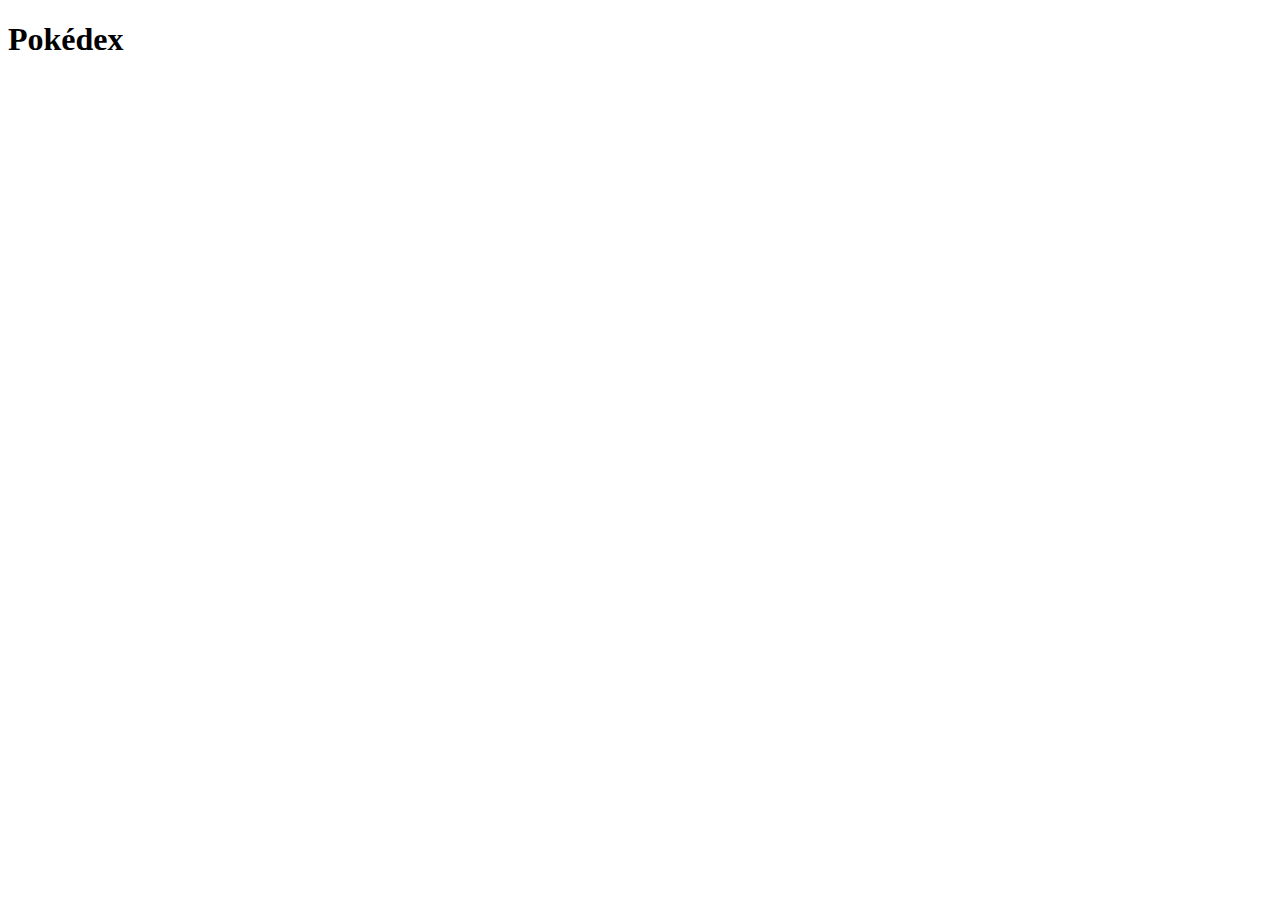
==== index.html @ 318d8853 "ok pour dev" ====
<!DOCTYPE html>
<html>
    <head>
        <meta charset="UTF-8">
        <meta name="viewport" content="width=device-width, initial-scale=1.0">
        <title>Pokédex - Accueil</title>
        <link rel="stylesheet" href="pokedex.css">
        <script src="home.js"></script>
    </head>
    <body>
        <h1>Pokédex</h1>
        <div id="pokemon-grid"></div>
    </body>
</html>
---- pokedex.css ----
body {
    background-color: #FFFFFF;
}

.grass {
    background-color: green;
    color: white;
}

.poison {
    background-color: darkviolet;
    color: white;
}
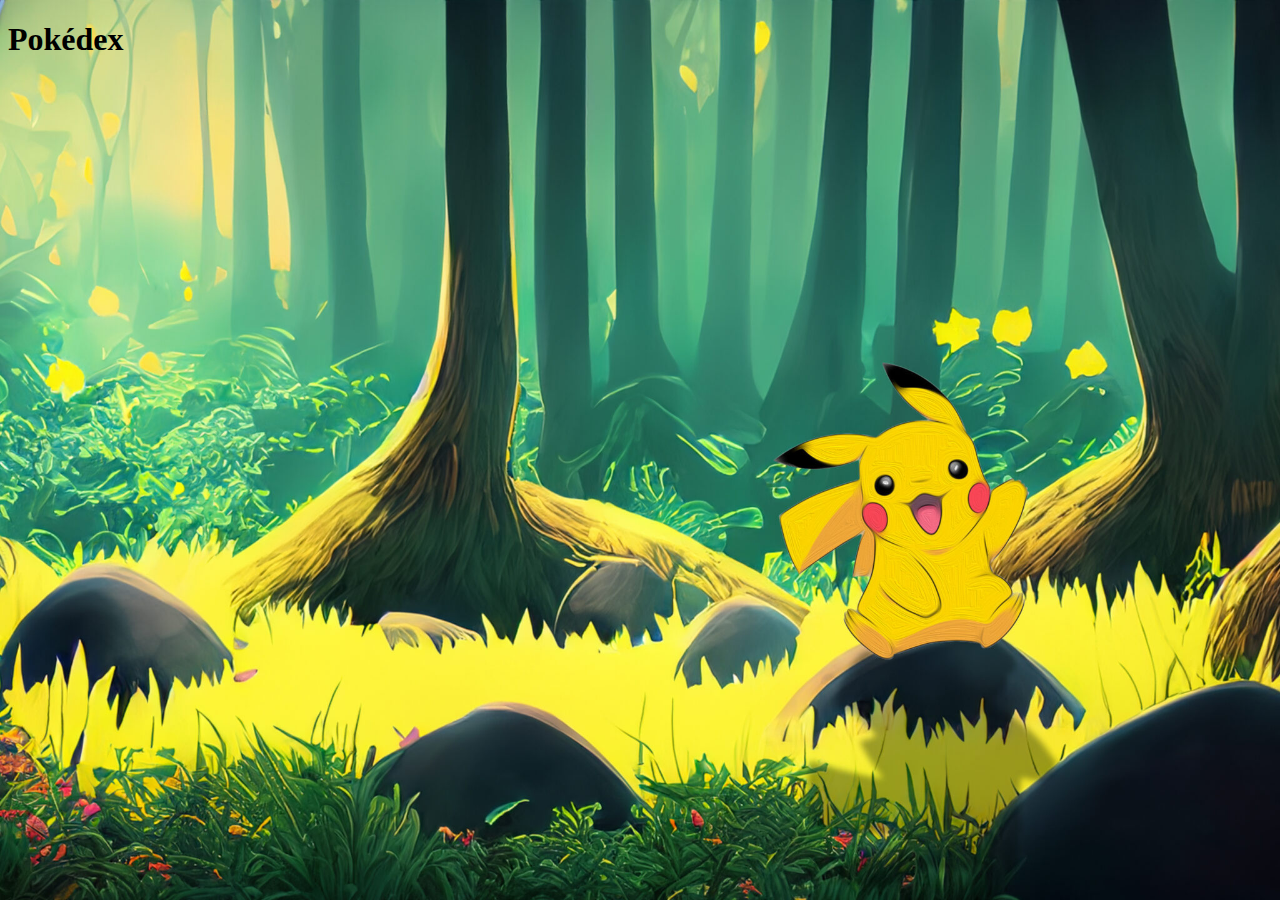
==== commit c233740e: "travail sur page home + page détail" ====
--- a/index.html
+++ b/index.html
@@ -8,7 +8,16 @@
         <script src="home.js"></script>
     </head>
     <body>
+        <!-- Titre -->
         <h1>Pokédex</h1>
+        <!-- Grille des pokemon -->
+        <div id="pokemon-grid">
+
+        </div>
+    </body>
+    <body class="home">
         <div id="pokemon-grid"></div>
+        <script src="script.js"></script>
     </body>
-</html>+
+    </html>--- a/pokedex.css
+++ b/pokedex.css
@@ -1,7 +1,10 @@
+/* Body */
 body {
-    background-color: #FFFFFF;
+    background-color: #ffffff;
+
 }
 
+/* Types */
 .grass {
     background-color: green;
     color: white;
@@ -11,3 +14,107 @@
     background-color: darkviolet;
     color: white;
 }
+.bug {
+    background-color: rgb(98, 255, 0);
+    color: white;
+}
+.fire {
+    background-color: rgb(251, 109, 0);
+    color: rgb(255, 255, 255);
+}
+.flying {
+    background-color: rgb(104, 126, 216);
+    color: rgb(250, 250, 250);
+}
+.normal {
+    background-color: rgb(193, 184, 160);
+    color: white;
+}
+.water {
+    background-color: rgb(22, 12, 162);
+    color: white;
+}
+.electric {
+    background-color: rgb(255, 238, 0);
+    color: white;
+}
+.ground {
+    background-color: rgb(72, 81, 81);
+    color: white;
+}
+.fairy {
+    background-color: rgb(255, 2, 167);
+    color: white;
+}
+.psychic {
+    background-color: rgba(132, 11, 134, 0.892);
+    color: white;
+}
+.rock {
+    background-color: rgb(53, 53, 53);
+    color: white;
+}
+.dragon {
+    background-color: rgb(151, 131, 6);
+    color: white;
+}
+/* Pokemon card */
+.pokemon-card {
+    background-image: url(gold.jpg);
+    border-radius: 10px;
+    padding: 20px;
+    margin: 5px;
+    box-shadow: 0 2px 5px rgba(0,0,0,0.1);
+    justify-items: center 
+}
+
+#pokemon-grid {
+    display: grid;
+    grid-template-columns: repeat(3, 1fr); /* 3 colonnes */
+    gap: 20px; /* Espace entre les cartes */
+    padding: 20px;
+    justify-items: center; /* Centre les éléments dans chaque colonne */
+}
+body.home {
+    background-image: url(wallpaper-pikachu-pokemon-fond-ecran-4K-HD-manga-mobile-desktop-ordinateur-tablette-scaled.jpg);
+    background-size: cover; /* Pour couvrir tout l'écran */
+    background-position: center; /* Centre l'image */
+    background-attachment: fixed;
+    background-repeat: no-repeat; /* Évite la répétition de l'image */
+}
+
+/* Background for Detail page */
+body.detail {
+    background-image: url('pokeball.webp');
+    background-size: cover;
+    background-position: center;
+    background-attachment: fixed;
+    background-repeat: no-repeat;
+    border: 10px solid rgb(255, 230, 0); 
+    margin: 0; 
+    padding: 0; 
+    box-sizing: border-box;
+    height: 100%;
+}
+
+.html {
+    border: 10px solid rgb(255, 230, 0); 
+    margin: 0; 
+    padding: 0; 
+    box-sizing: border-box;
+    height: 100%;
+}
+
+.pokemeon-img{
+    position: absolute;
+    top: 40px; /* Décale l'élément de 50px depuis le haut */
+    right:280px ; /* Décale l'élément de 20px depuis la gauche */
+    height: 400px;
+}
+.pokemon-description{
+    position: absolute;
+    top:450px;
+    right:330px;
+    height:100px;
+    color: #df1010;
+}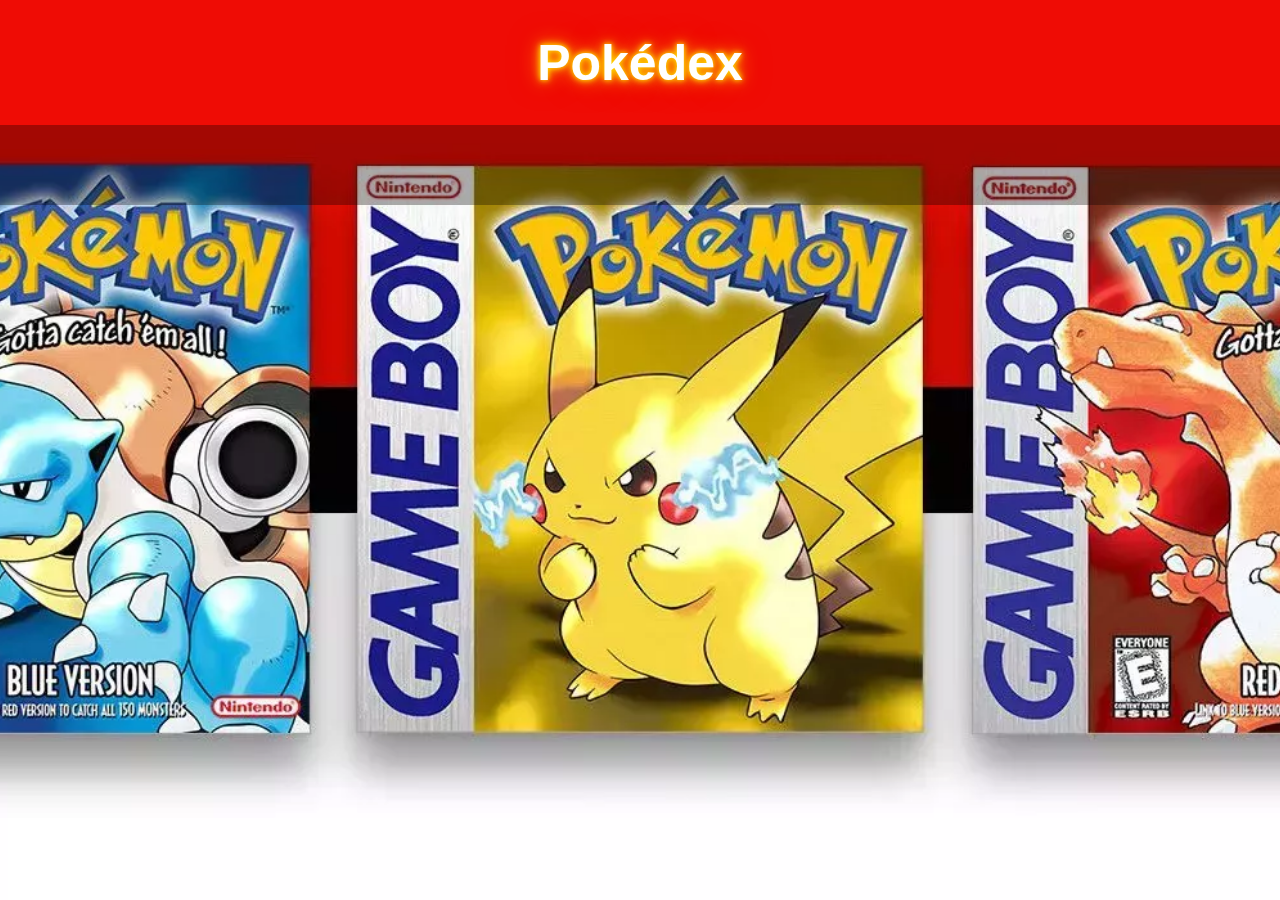
==== commit 41936470: "commit jej" ====
--- a/index.html
+++ b/index.html
@@ -6,18 +6,16 @@
         <title>Pokédex - Accueil</title>
         <link rel="stylesheet" href="pokedex.css">
         <script src="home.js"></script>
+        <link
+  href="https://cdnjs.cloudflare.com/ajax/libs/font-awesome/6.0.0-beta3/css/all.min.css"
+  rel="stylesheet"/>
     </head>
-    <body>
+    <body class="home">
         <!-- Titre -->
-        <h1>Pokédex</h1>
+        <h1 class="pokédex">Pokédex</h1>
         <!-- Grille des pokemon -->
-        <div id="pokemon-grid">
-
-        </div>
-    </body>
-    <body class="home">
         <div id="pokemon-grid"></div>
         <script src="script.js"></script>
+        <div id="pokemon-grid" style="display: flex; flex-wrap: wrap;"></div>
     </body>
-
     </html>--- a/pokedex.css
+++ b/pokedex.css
@@ -1,82 +1,60 @@
 /* Body */
 body {
-    background-color: #ffffff;
-
+    transition: background 2s ease-in-out;
+    margin: 0;
+    padding: 0;
+    font-family: Arial, sans-serif;
+    font-size: 30px;
 }
 
 /* Types */
-.grass {
-    background-color: green;
-    color: white;
-}
-
-.poison {
-    background-color: darkviolet;
-    color: white;
-}
-.bug {
-    background-color: rgb(98, 255, 0);
-    color: white;
-}
-.fire {
-    background-color: rgb(251, 109, 0);
-    color: rgb(255, 255, 255);
-}
-.flying {
-    background-color: rgb(104, 126, 216);
-    color: rgb(250, 250, 250);
-}
-.normal {
-    background-color: rgb(193, 184, 160);
-    color: white;
-}
-.water {
-    background-color: rgb(22, 12, 162);
-    color: white;
-}
-.electric {
-    background-color: rgb(255, 238, 0);
-    color: white;
-}
-.ground {
-    background-color: rgb(72, 81, 81);
-    color: white;
-}
-.fairy {
-    background-color: rgb(255, 2, 167);
-    color: white;
-}
-.psychic {
-    background-color: rgba(132, 11, 134, 0.892);
-    color: white;
-}
-.rock {
-    background-color: rgb(53, 53, 53);
-    color: white;
-}
-.dragon {
-    background-color: rgb(151, 131, 6);
-    color: white;
-}
+.grass { background-color: green; }
+.poison { background-color: purple; }
+.bug {background-color:rgb(98, 255, 0); }
+.fire { background-color: orange; }
+.flying {background-color: rgb(104, 126, 216);}
+.normal {background-color: rgb(193, 184, 160);}
+.water { background-color: blue; }
+.electric { background-color: yellow; color: black; }
+.ground { background-color: brown; }
+.fairy {background-color: rgb(255, 2, 167);}
+.psychic {background-color: rgb(174, 50, 176);}
+.rock {background-color: rgb(53, 53, 53);}
+.dragon {background-color: rgb(151, 131, 6);}
+.fyghting{background-color: rgb(214, 85, 11);}
 /* Pokemon card */
 .pokemon-card {
-    background-image: url(gold.jpg);
+    background-image: url();
     border-radius: 10px;
     padding: 20px;
     margin: 5px;
     box-shadow: 0 2px 5px rgba(0,0,0,0.1);
-    justify-items: center 
+    justify-items: center;
+    color: white; 
+}
+.pokemon-card:hover{
+    transform: scale(1.1); /* Légère mise en avant */
+    background-color: black(0, 0, 0);
+    box-shadow: 0 6px 12px rgb(255, 255, 255); /* Ombre plus intense */
+    transition: transform 0.3s ease, box-shadow 0.3s ease; /* Animation au survol */
+    transition: background 1s ease-in-out; /* Animation douce lors du changement */
+    text-shadow: 0 0 5px rgba(255, 255, 255, 0.8); /* Effet de halo lumineux */
+    text-shadow: 0 0 5px gold, 0 0 10px gold, 0 0 20px orange, 0 0 30px red;
+    animation: glow 1.5s infinite alternate;
+    background: linear-gradient(90deg, var(--type-color1), var(--type-color2));
+    border-radius: 10px; /* Ajout d'arrondi pour un effet visuel agréable */
 }
 
 #pokemon-grid {
     display: grid;
-    grid-template-columns: repeat(3, 1fr); /* 3 colonnes */
-    gap: 20px; /* Espace entre les cartes */
+    grid-template-columns: repeat(3, 1fr);
+    gap: 20px;
     padding: 20px;
-    justify-items: center; /* Centre les éléments dans chaque colonne */
+    justify-items: center;
+    background-color: #00000051;
 }
 body.home {
-    background-image: url(wallpaper-pikachu-pokemon-fond-ecran-4K-HD-manga-mobile-desktop-ordinateur-tablette-scaled.jpg);
+    background-image: url(clasificacion-de-todos-los-juegos-pokemon-segun-su-dificultad-nuzlocke-1.webp);
     background-size: cover; /* Pour couvrir tout l'écran */
     background-position: center; /* Centre l'image */
     background-attachment: fixed;
@@ -95,6 +73,9 @@
     padding: 0; 
     box-sizing: border-box;
     height: 100%;
+    transition: background 2s ease-in-out;
+    margin: 0;
+    padding: 0;
 }
 
 .html {
@@ -106,15 +87,263 @@
 }
 
 .pokemeon-img{
+    position: relative; /* Garde l'image positionnée */
+    margin: 0 auto; /* Centrer horizontalement */
+    height: 200px; /* Ajuste la taille de l'image */
+    width: 300%; /* Agrandit l'image sur les côtés (90% de la largeur du conteneur) */
+    max-width: 300px; /* Limite la largeur maximale à 300px pour ne pas déborder */
+    top: -100px; /* Décale légèrement vers le haut */
+    border: 5px solid #FFD700; /* Bordure dorée */
+    border-radius: 15px; /* Coins arrondis pour ressembler à une carte */
+    box-shadow: 0 8px 16px rgba(0, 0, 0, 0.2); /* Ajoute une ombre pour un effet 3D */
+    background-image:url('fofofo.jpg'); /* Ajoute un fond blanc derrière l'image */
+    object-fit: contain; /* Adapte l'image au conteneur sans déformation */
+    padding: 5px; /* Crée un espace entre l'image et la bordure */
+    transition: background 0.3s ease-in-out; /* Animation douce lors du changement */
+}
+.pokemeon-img:hover{
+    transform: scale(1.1); /* Légère mise en avant */
+    background-color: srgb(0, 0, 0);
+    box-shadow: 0 6px 12px rgb(255, 255, 255); /* Ombre plus intense */
+    transition: transform 0.3s ease, box-shadow 0.3s ease; /* Animation au survol */
+    border-radius: 15px; /* Coins plus arrondis */
+    text-shadow: 0 0 5px rgba(255, 255, 255, 0.8); /* Effet de halo lumineux */
+    text-shadow: 0 0 5px gold, 0 0 10px gold, 0 0 20px orange, 0 0 30px red;
+    animation: glow 1.5s infinite alternate;
+    border-radius: 10px; /* Ajout d'arrondi pour un effet visuel agréable */
+    width: 300%; /* Agrandit l'image sur les côtés (90% de la largeur du conteneur) */
+    max-width: 300px; /* Limite la largeur maximale à 300px pour ne pas déborder */
+    top: -100px; /* Décale légèrement vers le haut */
+    display: grid;
+    grid-template-columns: repeat(3, 1fr);
+    gap: 20px;
+    padding: 20px;
+    justify-items: center;
+}
+
+
+
+
+
+.pokemon-description{
+    text-align: center; /* Centre le texte horizontalement */
+    margin: 20px 10px; /* Décalage de la bordure (haut/bas et gauche/droite) */
+    position: absolute; /* Position précise */
+    top: 400px; /* Position en dessous des types */
+    color: #ffffff; /* Couleur rouge pour rester visible */
+    font-size: 30px; /* Ajuste la taille du texte si nécessaire */
+    max-width: 80%; /* Limite la largeur pour un meilleur rendu */
+    text-shadow: 0 0 5px gold, 0 0 10px gold, 0 0 20px orange, 0 0 30px red;
+    animation: glow 1.5s infinite alternate;
+}
+.pokemon-description:hover{
+    top: 400px; /* Position en dessous des types */
+    max-width: 80%; /* Limite la largeur pour un meilleur rendu */
+    border-radius: 15px; /* Coins plus arrondis */
+    text-shadow: 0 0 5px rgba(255, 255, 255, 0.8); /* Effet de halo lumineux */
+    text-shadow: 0 0 5px gold, 0 0 10px gold, 0 0 20px orange, 0 0 30px red;
+    animation: glow 1.5s infinite alternate;
+    font-size: 30px;
+}
+
+
+.bordure{
+    
+    display: flex;
+    flex-direction: column; /* Organise les éléments en colonne */
+    align-items: center; /* Centre les éléments horizontalement */
+    justify-content: center; /* Centre les éléments verticalement */
+    border-radius: 15px; /* Coins plus arrondis */
+    border: 10px solid rgb(255, 230, 0);
+    margin: auto;
+    box-sizing: border-box;
+    height: 600px;
+    width: 30%;
+    position: relative;
+    transition: background 0.3s ease-in-out; /* Animation douce lors du changement */
+}
+
+.bordure:hover{
+    transform: scale(1.1); /* Légère mise en avant */
+    background-color: srgb(0, 0, 0);
+    box-shadow: 0 6px 12px rgb(255, 255, 255); /* Ombre plus intense */
+    transition: transform 0.3s ease, box-shadow 0.3s ease; /* Animation au survol */
+    border-radius: 15px; /* Coins plus arrondis */
+    text-shadow: 0 0 5px rgba(255, 255, 255, 0.8); /* Effet de halo lumineux */
+    text-shadow: 0 0 5px gold, 0 0 10px gold, 0 0 20px orange, 0 0 30px red;
+    animation: glow 1.5s infinite alternate;
+    background: linear-gradient(90deg, var(--type-color1), var(--type-color2));
+    border-radius: 10px; /* Ajout d'arrondi pour un effet visuel agréable */
+    
+    }
+.pokemon-name{
+    text-align: left; /* Aligne à gauche */
+    margin: 0; /* Supprime les marges */
+    padding: 10px; /* Espacement pour éviter que le texte touche la bordure */
+    font-size: 24px; /* Taille du texte */
+    color: #ffffff; /* Couleur */
+    width: 100%; /* Prend toute la largeur disponible */
+    box-sizing: border-box; /* Prend en compte le padding */
+    position: absolute; /* Positionnement relatif au conteneur parent */
+    top: 10px; /* Décale le texte juste en dessous de la bordure */
+    left: 10px; /* Décale légèrement à gauche */
+    text-shadow: 0 0 5px rgba(255, 255, 255, 0.8); /* Effet de halo lumineux */
+    border-radius: 15px; /* Coins plus arrondis */
+    text-shadow: 0 0 5px gold, 0 0 10px gold, 0 0 20px orange, 0 0 30px red;
+    animation: glow 1.5s infinite alternate;
+}
+
+.pokemon-name:hover{
+    top: 10px; /* Décale le texte juste en dessous de la bordure */
+    left: 10px; /* Décale légèrement à gauche */
+    text-shadow: 0 0 5px gold, 0 0 10px gold, 0 0 20px orange, 0 0 30px red;
+    animation: glow 1.5s infinite alternate;
+}
+#pokemon-types {
+    display: flex;
+    flex-direction: column;
+    align-items: flex-start;
+    margin: 0 10px;
+    padding: 0;
     position: absolute;
-    top: 40px; /* Décale l'élément de 50px depuis le haut */
-    right:280px ; /* Décale l'élément de 20px depuis la gauche */
-    height: 400px;
-}
-.pokemon-description{
+    top: 340px;
+    left: 10px;
+    width: auto;
+    box-sizing: border-box;
+    display: grid;
+    grid-template-columns: repeat(3, 1fr);
+    gap: 20px;
+    padding: 20px;
+    justify-items: center;
+}
+
+.types {
+    border-radius: 15px;
+    border: 2px solid rgb(255, 230, 0);
+    padding: 5px 10px;
+    margin-bottom: 5px;
+    text-align: center;
+    font-size: 14px;
+    color:#ffffff;
+    font-weight: bold;
+    min-width: 80px;
+    box-shadow: 0 4px 8px rgb(255, 255, 255);
+    text-shadow: 0 0 5px rgba(255, 255, 255, 0.8);
+    transition: transform 0.3s ease, box-shadow 0.3s ease;
+    text-shadow: 0 0 5px gold, 0 0 10px gold, 0 0 20px orange, 0 0 30px red;
+    animation: glow 1.5s infinite alternate;
+}
+
+.types:hover {
+    transform: scale(1.1);
+    box-shadow: 0 6px 12px rgb(255, 255, 255);
+    text-shadow: 0 0 5px gold, 0 0 10px gold, 0 0 20px orange, 0 0 30px red;
+    animation: glow 1.5s infinite alternate;
+    transition: background 0.3s ease-in-out; /* Animation douce lors du changement */
+}
+
+.type-gradient {
+    background: linear-gradient(90deg, var(--type-color1), var(--type-color2));
+    border-radius: 10px; /* Ajout d'arrondi pour un effet visuel agréable */
+    transition: background 0.3s ease-in-out; /* Animation douce lors du changement */
+}
+
+.pokédex{
+    color:goldenrod(255, 255, 255);
+    text-align: center; /* Centre le texte */
+    font-size: 50px;
+    color:#ffffff;
+    text-shadow: 0 0 5px gold, 0 0 10px gold, 0 0 20px orange, 0 0 30px red;
+    animation: glow 1.5s infinite alternate;
+   }
+.pokédex:hover{
+     padding: 10px; /* Espacement pour éviter que le texte touche la bordure */
+    font-size: 50px; /* Taille du texte */
+    color: goldenrod; /* Couleur */
+    text-shadow: 0 0 5px rgba(255, 255, 255, 0.8); /* Effet de halo lumineux */
+    transition: transform 0.3s ease, box-shadow 0.3s ease; /* Animation au survol */
+    border-radius: 15px; /* Coins plus arrondis */
+    box-shadow: 0 6px 12px rgb(255, 255, 255); /* Ombre plus intense */
+    transform: scale(1.1); /* Légère mise en avant */
+    text-shadow: 0 0 5px gold, 0 0 10px gold, 0 0 20px orange, 0 0 30px red;
+    animation: glow 1.5s infinite alternate;
+    box-shadow: 0 6px 12px rgb(255, 255, 255);
+    transition: background 0.3s ease-in-out; /* Animation douce lors du changement */
+}
+
+.glowing-icon {
+    color: gold; /* Couleur de l'icône */
+    text-shadow: 0 0 5px gold, 0 0 10px gold, 0 0 20px orange, 0 0 30px red;
+    left:50%;
+    top:50%;
+    font-size:50px
+  }
+
+  @keyframes glow {
+    0% {
+      text-shadow: 0 0 5px gold, 0 0 10px gold, 0 0 20px orange, 0 0 30px red;
+    }
+    100% {
+      text-shadow: 0 0 10px gold, 0 0 20px orange, 0 0 40px red, 0 0 60px crimson;
+    }
+  }
+  /* Styles de la carte Pokémon */
+/* Styles de la carte Pokémon */
+.pokemon-card {
+    position: relative;
+    width: 200px;
+    height: 250px;
+    background: linear-gradient(135deg, #ffffff31, #f0f0f0);
+    border: 2px solid rgba(255, 230, 0, 0.5);
+    border-radius: 15px;
+    box-shadow: 0 4px 8px rgba(0, 0, 0, 0.2);
+    overflow: hidden;
+    text-align: center;
+    display: flex;
+    flex-direction: column;
+    align-items: center;
+    justify-content: space-between;
+    padding: 10px;
+    transition: transform 0.3s ease, box-shadow 0.3s ease;
+    text-shadow: 0 0 10px gold, 0 0 20px orange, 0 0 40px red, 0 0 60px crimson;
+    box-shadow: 0 8px 16px rgba(0, 0, 0, 0.4);
+    box-shadow: 0 6px 12px rgb(255, 255, 255); /* Ombre plus intense */
+    transition: transform 0.3s ease, box-shadow 0.3s ease; /* Animation au survol */
+}
+    /* Autres styles selon vos besoins */
+  
+  
+  /* Image des Pokémon */
+  .pokemon-card img {
+    position: relative;
+    z-index: 2; /* Image au premier plan */
+    width: 100px;
+    height: 100px;
+    margin-top: 20px;
+  }
+  
+  /* Texte des Pokémon */
+  .pokemon-card div {
+    z-index: 3; /* Texte au-dessus */
+    font-size: 1em;
+    margin-top: 10px;
+  }
+  
+  /* Icône en arrière-plan */
+  .icon-background {
     position: absolute;
-    top:450px;
-    right:330px;
-    height:100px;
-    color: #df1010;
-}+    top: 50%;
+    left: 50%;
+    transform: translate(-50%, -50%);
+    z-index: 1; /* Icône derrière */
+    font-size: 4em;
+    color: rgba(0, 0, 0, 0.1); /* Semi-transparent */
+    pointer-events: none; /* Empêche les interactions */
+  }
+  .glow-effect{
+    background: linear-gradient(90deg, var(--type-color1), var(--type-color2));
+    border-radius: 10px; /* Ajout d'arrondi pour un effet visuel agréable */
+    transition: background 0.3s ease-in-out; /* Animation douce lors du changement */
+    text-shadow: 0 0 5px gold, 0 0 10px gold, 0 0 20px orange, 0 0 30px red;
+
+  }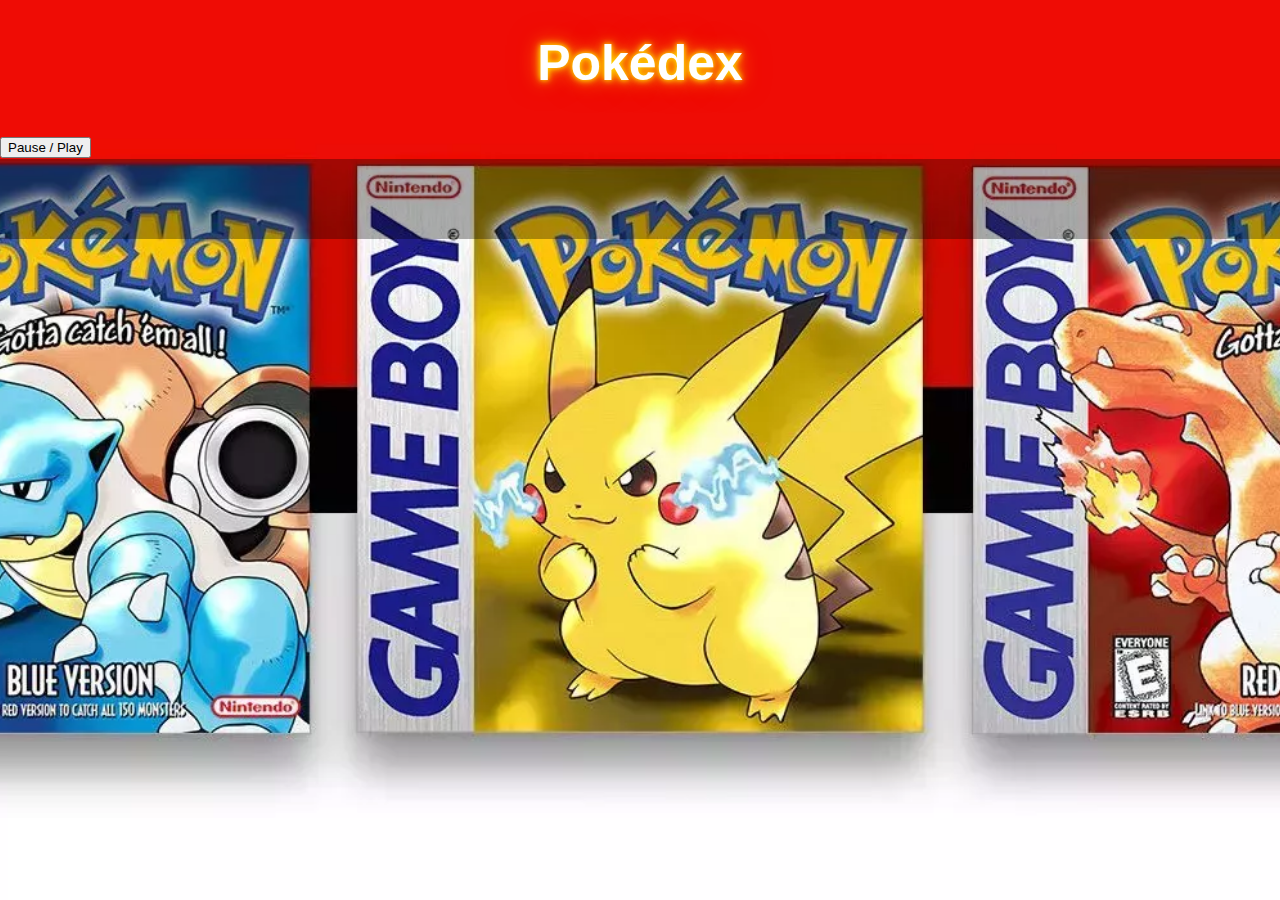
==== commit aee43de2: "j'ai mis la music mais il y a encore 2 3 probleme" ====
--- a/index.html
+++ b/index.html
@@ -11,11 +11,14 @@
   rel="stylesheet"/>
     </head>
     <body class="home">
-        <!-- Titre -->
         <h1 class="pokédex">Pokédex</h1>
-        <!-- Grille des pokemon -->
-        <div id="pokemon-grid"></div>
-        <script src="script.js"></script>
+        <audio id="background-music" loop autoplay>
+            <source src="electro-assembly-216324.mp3" type="audio/mp3">
+            Ton navigateur ne supporte pas l'élément audio.
+        </audio>
+        <button id="toggle-music">Pause / Play</button>
+    <div id="pokemon-grid"></div>
+    <script src="script.js"></script>
         <div id="pokemon-grid" style="display: flex; flex-wrap: wrap;"></div>
     </body>
     </html>--- a/pokedex.css
+++ b/pokedex.css
@@ -5,6 +5,8 @@
     padding: 0;
     font-family: Arial, sans-serif;
     font-size: 30px;
+    background-color: #f0f8ff;
+    color: #333;
 }
 
 /* Types */
@@ -24,13 +26,25 @@
 .fyghting{background-color: rgb(214, 85, 11);}
 /* Pokemon card */
 .pokemon-card {
-    background-image: url();
-    border-radius: 10px;
-    padding: 20px;
-    margin: 5px;
-    box-shadow: 0 2px 5px rgba(0,0,0,0.1);
-    justify-items: center;
-    color: white; 
+    color: #f0f0f0;
+    width: 100px;
+    height: 100px;
+    object-fit: contain;
+    margin-top: 10px;
+    position: relative;
+  display: flex;
+  flex-direction: column;
+  align-items: center;
+  justify-content: space-between;
+  border-radius: 10px;
+  padding: 10px;
+  width: 120px;
+  height: 150px;
+  color: white;
+  box-shadow: 0 4px 8px rgba(0, 0, 0, 0.3);
+  overflow: hidden;
+  background-size: cover;
+  background-position: center;
 }
 .pokemon-card:hover{
     transform: scale(1.1); /* Légère mise en avant */
@@ -53,6 +67,37 @@
     justify-items: center;
     background-color: #00000051;
 }
+/* Pour les écrans de taille moyenne (tablettes) */
+@media screen and (max-width: 768px) {
+    #pokemon-grid {
+        grid-template-columns: repeat(2, 1fr);
+    }
+}
+
+/* Pour les petits écrans (smartphones) */
+@media screen and (max-width: 480px) {
+    #pokemon-grid {
+        grid-template-columns: repeat(1, 1fr);
+    }
+}
+.grass { background: linear-gradient(green, lightgreen); }
+.poison { background: linear-gradient(purple, pink); }
+.fire { background: linear-gradient(orange, red); }
+.water { background: linear-gradient(blue, lightblue); }
+.electric { background: linear-gradient(yellow, gold); }
+.ground { background: linear-gradient(brown, sandybrown); }
+.flying { background: linear-gradient(skyblue, white); }
+.bug { background: linear-gradient(olive, yellowgreen); }
+.rock { background: linear-gradient(gray, darkgray); }
+.fairy { background: linear-gradient(pink, lavender); }
+.psychic { background: linear-gradient(violet, indigo); }
+.dragon { background: linear-gradient(gold, orange); }
+.fighting { background: linear-gradient(saddlebrown, peru); }
+.ghost{ background: linear-gradient(rgba(70, 70, 64, 0.688), rgb(115, 133, 117)); }
+.pokemon-card img {
+    width: 80px;
+    height: 80px;
+  }
 body.home {
     background-image: url(clasificacion-de-todos-los-juegos-pokemon-segun-su-dificultad-nuzlocke-1.webp);
     background-size: cover; /* Pour couvrir tout l'écran */
@@ -63,12 +108,11 @@
 
 /* Background for Detail page */
 body.detail {
-    background-image: url('pokeball.webp');
+    background-image: url('black\ thing.jpg');
     background-size: cover;
     background-position: center;
     background-attachment: fixed;
     background-repeat: no-repeat;
-    border: 10px solid rgb(255, 230, 0); 
     margin: 0; 
     padding: 0; 
     box-sizing: border-box;
@@ -76,10 +120,11 @@
     transition: background 2s ease-in-out;
     margin: 0;
     padding: 0;
+   
 }
 
 .html {
-    border: 10px solid rgb(255, 230, 0); 
+
     margin: 0; 
     padding: 0; 
     box-sizing: border-box;
@@ -160,19 +205,16 @@
     height: 600px;
     width: 30%;
     position: relative;
-    transition: background 0.3s ease-in-out; /* Animation douce lors du changement */
 }
 
 .bordure:hover{
     transform: scale(1.1); /* Légère mise en avant */
-    background-color: srgb(0, 0, 0);
     box-shadow: 0 6px 12px rgb(255, 255, 255); /* Ombre plus intense */
     transition: transform 0.3s ease, box-shadow 0.3s ease; /* Animation au survol */
     border-radius: 15px; /* Coins plus arrondis */
     text-shadow: 0 0 5px rgba(255, 255, 255, 0.8); /* Effet de halo lumineux */
     text-shadow: 0 0 5px gold, 0 0 10px gold, 0 0 20px orange, 0 0 30px red;
     animation: glow 1.5s infinite alternate;
-    background: linear-gradient(90deg, var(--type-color1), var(--type-color2));
     border-radius: 10px; /* Ajout d'arrondi pour un effet visuel agréable */
     
     }
@@ -191,6 +233,12 @@
     border-radius: 15px; /* Coins plus arrondis */
     text-shadow: 0 0 5px gold, 0 0 10px gold, 0 0 20px orange, 0 0 30px red;
     animation: glow 1.5s infinite alternate;
+    font-size: 1.2em;
+    margin: 10px 0;
+    text-shadow: 0 0 5px rgba(255, 255, 255, 0.8);
+    font-weight: bold;
+    margin: 0.5em 0;
+    
 }
 
 .pokemon-name:hover{
@@ -215,6 +263,8 @@
     gap: 20px;
     padding: 20px;
     justify-items: center;
+    font-size: 0.9em;
+    color: #555;
 }
 
 .types {
@@ -309,8 +359,12 @@
     box-shadow: 0 8px 16px rgba(0, 0, 0, 0.4);
     box-shadow: 0 6px 12px rgb(255, 255, 255); /* Ombre plus intense */
     transition: transform 0.3s ease, box-shadow 0.3s ease; /* Animation au survol */
-}
-    /* Autres styles selon vos besoins */
+    border-radius: 12px;
+}
+.pokemon-card:hover {
+    transform: translateY(-5px);
+    box-shadow: 0 8px 16px rgba(0, 0, 0, 0.3);
+}
   
   
   /* Image des Pokémon */
@@ -320,6 +374,7 @@
     width: 100px;
     height: 100px;
     margin-top: 20px;
+    
   }
   
   /* Texte des Pokémon */
@@ -329,21 +384,78 @@
     margin-top: 10px;
   }
   
+  .back-button{
+    margin: 5em;
+  }
   /* Icône en arrière-plan */
   .icon-background {
+    z-index: 1; /* Icône derrière */
+    font-size: 4em;
+    color: rgba(0, 0, 0, 0.1); /* Semi-transparent */
+    pointer-events: none; /* Empêche les interactions */
+  }
+
+  .glow-effect{
+    background: linear-gradient(90deg, var(--type-color1), var(--type-color2));
+    border-radius: 10px; /* Ajout d'arrondi pour un effet visuel agréable */
+    transition: background 0.3s ease-in-out; /* Animation douce lors du changement */
+    text-shadow: 0 0 5px gold, 0 0 10px gold, 0 0 20px orange, 0 0 30px red;
+
+  }
+  footer {
+    text-align: center;
+    padding: 1em 0;
+    background-color: #eee;
+    color: #333;
+}
+/* Titre principal */
+header {
+    text-align: center;
+    background-color: #ffcb05;
+    padding: 1em 0;
+    box-shadow: 0 4px 6px rgba(0, 0, 0, 0.1);
+}
+#title {
+    font-size: 2.5em;
+    text-shadow: 2px 2px #555;
+}
+.pokemon-container {
+    display: flex;
+    flex-wrap: wrap;
+    justify-content: center;
+    gap: 20px;
+    padding: 2em;
+}
+.stat {
+    margin: 10px 0;
+    display: flex;
+    align-items: center;
+}
+
+.stat-label {
+    margin-right: 10px;
+    font-weight: bold;
+}
+
+.stat-bar {
+    width: 100px;
+    height: 20px;
+    background-color: #e0e0e0;
+    position: relative;
+    transition: width 0.3s ease-in-out;
+}
+
+.stat-bar::before {
+    content: attr(data-value);
     position: absolute;
     top: 50%;
     left: 50%;
     transform: translate(-50%, -50%);
-    z-index: 1; /* Icône derrière */
-    font-size: 4em;
-    color: rgba(0, 0, 0, 0.1); /* Semi-transparent */
-    pointer-events: none; /* Empêche les interactions */
-  }
-  .glow-effect{
-    background: linear-gradient(90deg, var(--type-color1), var(--type-color2));
-    border-radius: 10px; /* Ajout d'arrondi pour un effet visuel agréable */
-    transition: background 0.3s ease-in-out; /* Animation douce lors du changement */
-    text-shadow: 0 0 5px gold, 0 0 10px gold, 0 0 20px orange, 0 0 30px red;
-
-  }+    font-size: 14px;
+    color: white;
+}
+
+.stat-bar:hover {
+    width: calc(100px + 40px); /* Animation d'extension */
+    background-color: #ff9800;
+}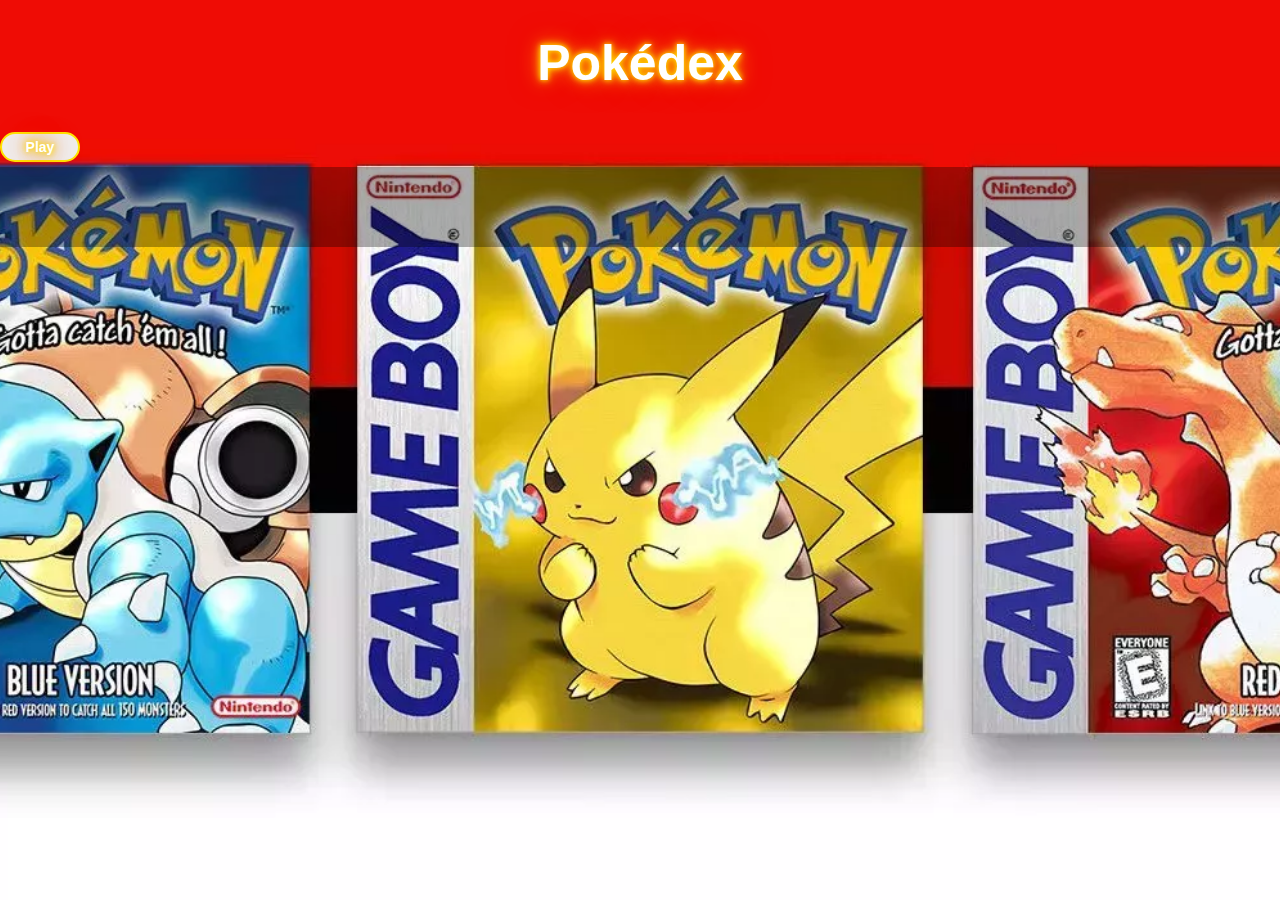
==== commit e8746434: "fin de stage fin du projet 'pokédex'" ====
--- a/index.html
+++ b/index.html
@@ -13,7 +13,7 @@
     <body class="home">
         <h1 class="pokédex">Pokédex</h1>
         <audio id="background-music" loop autoplay>
-            <source src="electro-assembly-216324.mp3" type="audio/mp3">
+            <source src="another (music,help to creat )/electro-assembly-216324 (mp3cut.net).mp3" type="audio/mp3">
             Ton navigateur ne supporte pas l'élément audio.
         </audio>
         <button id="toggle-music">Pause / Play</button>
--- a/pokedex.css
+++ b/pokedex.css
@@ -99,16 +99,17 @@
     height: 80px;
   }
 body.home {
-    background-image: url(clasificacion-de-todos-los-juegos-pokemon-segun-su-dificultad-nuzlocke-1.webp);
+    background-image: url(img/clasificacion-de-todos-los-juegos-pokemon-segun-su-dificultad-nuzlocke-1.webp);
     background-size: cover; /* Pour couvrir tout l'écran */
     background-position: center; /* Centre l'image */
     background-attachment: fixed;
     background-repeat: no-repeat; /* Évite la répétition de l'image */
+    background-color: #00000051;
 }
 
 /* Background for Detail page */
 body.detail {
-    background-image: url('black\ thing.jpg');
+    background-image: url('img/black.jpg');
     background-size: cover;
     background-position: center;
     background-attachment: fixed;
@@ -141,7 +142,7 @@
     border: 5px solid #FFD700; /* Bordure dorée */
     border-radius: 15px; /* Coins arrondis pour ressembler à une carte */
     box-shadow: 0 8px 16px rgba(0, 0, 0, 0.2); /* Ajoute une ombre pour un effet 3D */
-    background-image:url('fofofo.jpg'); /* Ajoute un fond blanc derrière l'image */
+    background-image:url('img/fofofo.jpg'); /* Ajoute un fond blanc derrière l'image */
     object-fit: contain; /* Adapte l'image au conteneur sans déformation */
     padding: 5px; /* Crée un espace entre l'image et la bordure */
     transition: background 0.3s ease-in-out; /* Animation douce lors du changement */
@@ -305,6 +306,7 @@
     color:#ffffff;
     text-shadow: 0 0 5px gold, 0 0 10px gold, 0 0 20px orange, 0 0 30px red;
     animation: glow 1.5s infinite alternate;
+    border: #FFD700;
    }
 .pokédex:hover{
      padding: 10px; /* Espacement pour éviter que le texte touche la bordure */
@@ -426,36 +428,26 @@
     gap: 20px;
     padding: 2em;
 }
-.stat {
-    margin: 10px 0;
-    display: flex;
-    align-items: center;
-}
-
-.stat-label {
-    margin-right: 10px;
+#toggle-music{
+    border-radius: 15px;
+    border: 2px solid rgb(255, 230, 0);
+    padding: 5px 10px;
+    margin-bottom: 5px;
+    text-align: center;
+    font-size: 14px;
+    color:#ffffff;
     font-weight: bold;
-}
-
-.stat-bar {
-    width: 100px;
-    height: 20px;
-    background-color: #e0e0e0;
-    position: relative;
-    transition: width 0.3s ease-in-out;
-}
-
-.stat-bar::before {
-    content: attr(data-value);
-    position: absolute;
-    top: 50%;
-    left: 50%;
-    transform: translate(-50%, -50%);
-    font-size: 14px;
-    color: white;
-}
-
-.stat-bar:hover {
-    width: calc(100px + 40px); /* Animation d'extension */
-    background-color: #ff9800;
+    min-width: 80px;
+    box-shadow: 0 4px 8px rgba(0, 0, 0, 0);
+    text-shadow: 0 0 5px rgba(255, 255, 255, 0.8);
+    transition: transform 0.3s ease, box-shadow 0.3s ease;
+    text-shadow: 0 0 5px gold, 0 0 10px gold, 0 0 20px orange, 0 0 30px red;
+    animation: glow 1.5s infinite alternate;
+}
+#toggle-music:hover{
+    transform: scale(1.1);
+    box-shadow: 0 6px 12px rgb(255, 255, 255);
+    text-shadow: 0 0 5px gold, 0 0 10px gold, 0 0 20px orange, 0 0 30px red;
+    animation: glow 1.5s infinite alternate;
+    transition: background 0.3s ease-in-out; /* Animation douce lors du changement */
 }